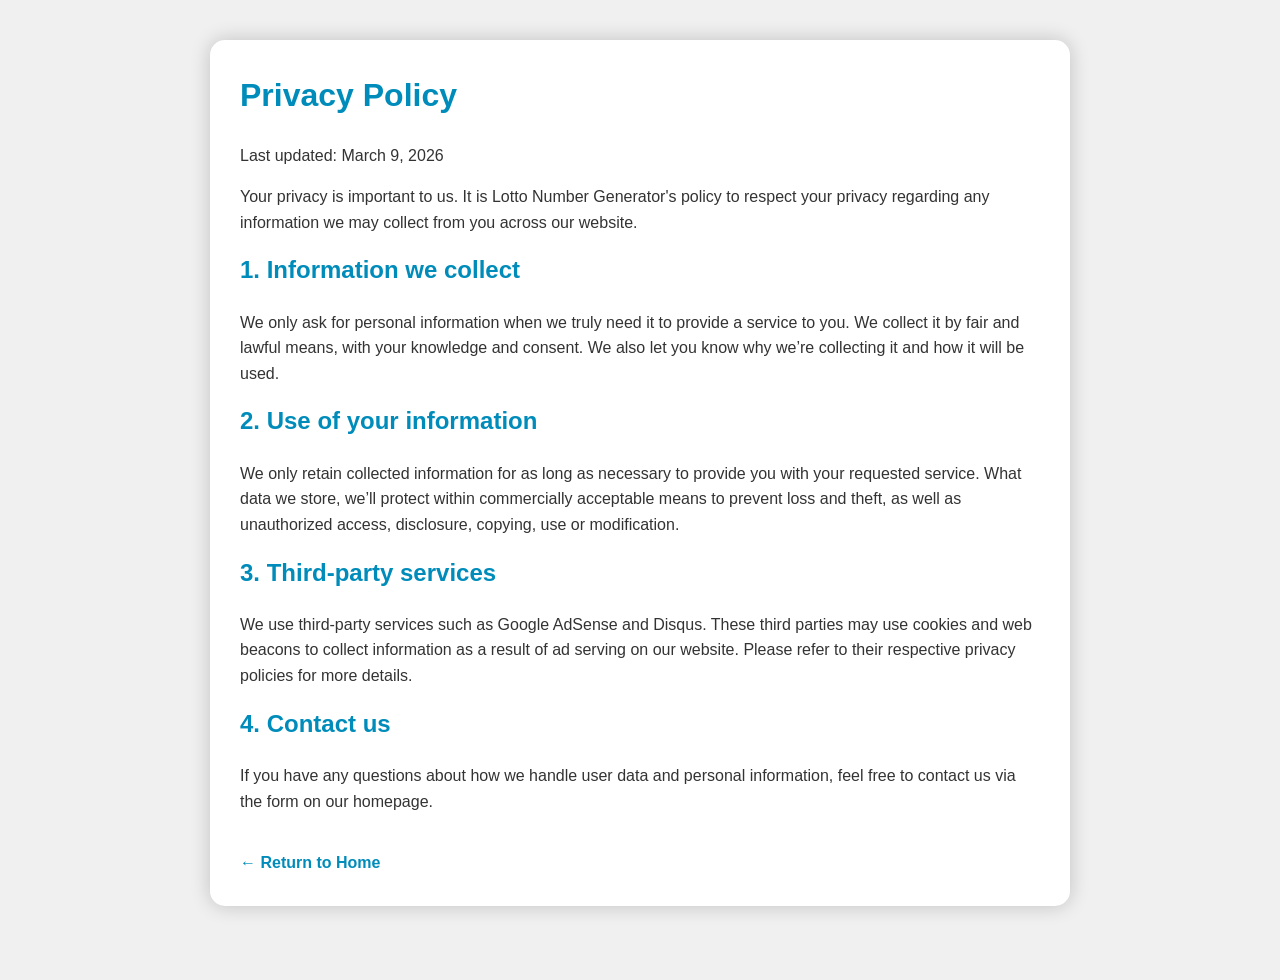
==== privacy.html @ 2accedd2 "feat: upgrade site for AdSense approval with content and policy pages" ====
<!DOCTYPE html>
<html lang="en">
<head>
    <meta charset="UTF-8">
    <meta name="viewport" content="width=device-width, initial-scale=1.0">
    <title>Privacy Policy - Lotto Number Generator</title>
    <meta name="google-adsense-account" content="ca-pub-4217713545229569">
    <script async src="https://pagead2.googlesyndication.com/pagead/js/adsbygoogle.js?client=ca-pub-4217713545229569"
     crossorigin="anonymous"></script>
    <link rel="stylesheet" href="style.css">
</head>
<body>
    <div class="content-container">
        <h1>Privacy Policy</h1>
        <p>Last updated: March 9, 2026</p>
        <p>Your privacy is important to us. It is Lotto Number Generator's policy to respect your privacy regarding any information we may collect from you across our website.</p>
        
        <h2>1. Information we collect</h2>
        <p>We only ask for personal information when we truly need it to provide a service to you. We collect it by fair and lawful means, with your knowledge and consent. We also let you know why we’re collecting it and how it will be used.</p>
        
        <h2>2. Use of your information</h2>
        <p>We only retain collected information for as long as necessary to provide you with your requested service. What data we store, we’ll protect within commercially acceptable means to prevent loss and theft, as well as unauthorized access, disclosure, copying, use or modification.</p>
        
        <h2>3. Third-party services</h2>
        <p>We use third-party services such as Google AdSense and Disqus. These third parties may use cookies and web beacons to collect information as a result of ad serving on our website. Please refer to their respective privacy policies for more details.</p>
        
        <h2>4. Contact us</h2>
        <p>If you have any questions about how we handle user data and personal information, feel free to contact us via the form on our homepage.</p>
        
        <a href="index.html" class="back-link">← Return to Home</a>
    </div>
    
    <script src="main.js"></script>
</body>
</html>
---- style.css ----
:root {
    --bg-color: #f0f0f0;
    --card-bg: white;
    --text-color: #333;
    --shadow: rgba(0, 0, 0, 0.2);
    --number-bg: #4CAF50;
    --btn-bg: #008CBA;
    --btn-color: white;
}

[data-theme="dark"] {
    --bg-color: #121212;
    --card-bg: #1e1e1e;
    --text-color: #f0f0f0;
    --shadow: rgba(255, 255, 255, 0.1);
    --number-bg: #81c784;
    --btn-bg: #4fc3f7;
    --btn-color: #121212;
}

body {
    background-color: var(--bg-color);
    color: var(--text-color);
    display: flex;
    flex-direction: column;
    align-items: center;
    min-height: 100vh;
    margin: 0;
    padding: 40px 20px;
    font-family: sans-serif;
    transition: background-color 0.3s, color 0.3s;
}

.lotto-machine, .contact-form-container, #disqus-container, .info-section, .content-container {
    background-color: var(--card-bg);
    border-radius: 15px;
    padding: 30px;
    box-shadow: 0 0 20px var(--shadow);
    text-align: center;
    transition: background-color 0.3s, box-shadow 0.3s;
    width: 100%;
    max-width: 500px;
    margin-bottom: 30px;
}

#disqus-container {
    text-align: left;
}

.info-section, .content-container {
    text-align: left;
    max-width: 800px;
    line-height: 1.6;
}

.info-section h2, .content-container h1, .content-container h2 {
    color: var(--btn-bg);
    margin-top: 0;
}

.contact-form-container h2 {
    margin-top: 0;
    margin-bottom: 20px;
}

.contact-form {
    display: flex;
    flex-direction: column;
    gap: 15px;
    text-align: left;
}

.form-group {
    display: flex;
    flex-direction: column;
    gap: 5px;
}

.form-group label {
    font-weight: bold;
    font-size: 14px;
}

.form-group input, .form-group textarea {
    padding: 10px;
    border: 1px solid var(--text-color);
    opacity: 0.7;
    border-radius: 5px;
    background-color: var(--card-bg);
    color: var(--text-color);
    font-size: 16px;
    transition: opacity 0.3s, border-color 0.3s;
}

.form-group input:focus, .form-group textarea:focus {
    opacity: 1;
    outline: none;
    border-color: var(--btn-bg);
}

.form-group textarea {
    resize: vertical;
    min-height: 100px;
}

#submit-btn {
    background-color: var(--btn-bg);
    color: var(--btn-color);
    padding: 12px;
    border: none;
    border-radius: 5px;
    cursor: pointer;
    font-size: 16px;
    font-weight: bold;
    transition: opacity 0.3s;
}

#submit-btn:hover {
    opacity: 0.9;
}

.numbers-container {
    display: flex;
    justify-content: center;
    margin-top: 20px;
}

.number {
    width: 50px;
    height: 50px;
    border-radius: 50%;
    background-color: var(--number-bg);
    color: white;
    display: flex;
    justify-content: center;
    align-items: center;
    font-size: 24px;
    margin: 0 5px;
    animation: bounce 0.5s ease-in-out;
}

@keyframes bounce {
    0% {
        transform: scale(0);
    }
    100% {
        transform: scale(1);
    }
}

#generate-btn, #theme-toggle {
    margin-top: 20px;
    padding: 10px 20px;
    border: none;
    border-radius: 5px;
    cursor: pointer;
    font-size: 16px;
    transition: background-color 0.3s, color 0.3s;
}

#generate-btn {
    background-color: var(--btn-bg);
    color: var(--btn-color);
}

#theme-toggle {
    background-color: transparent;
    border: 1px solid var(--text-color);
    color: var(--text-color);
}

/* Footer & Additional Pages */
.site-footer {
    width: 100%;
    text-align: center;
    padding: 20px 0;
    margin-top: 20px;
    border-top: 1px solid var(--text-color);
    opacity: 0.8;
}

.footer-links {
    margin-top: 10px;
}

.footer-links a, .back-link {
    color: var(--btn-bg);
    text-decoration: none;
    font-weight: bold;
}

.footer-links a:hover, .back-link:hover {
    text-decoration: underline;
}

.back-link {
    display: inline-block;
    margin-top: 20px;
}
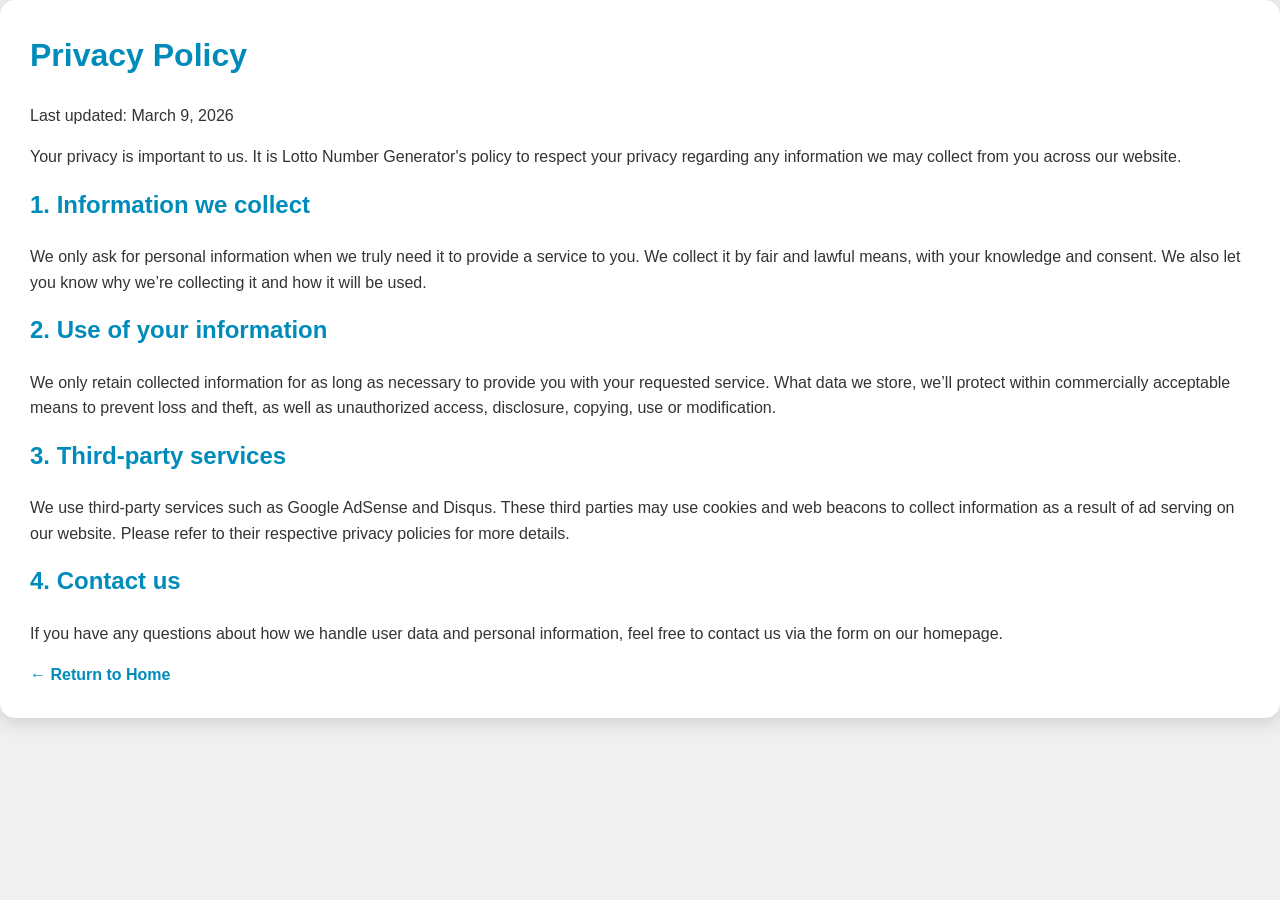
==== commit c1325018: "feat: add Google Tag (gtag.js) to all HTML files" ====
--- a/privacy.html
+++ b/privacy.html
@@ -4,6 +4,15 @@
     <meta charset="UTF-8">
     <meta name="viewport" content="width=device-width, initial-scale=1.0">
     <title>Privacy Policy - Lotto Number Generator</title>
+    <!-- Google tag (gtag.js) -->
+    <script async src="https://www.googletagmanager.com/gtag/js?id=G-JM45YGH4X4"></script>
+    <script>
+      window.dataLayer = window.dataLayer || [];
+      function gtag(){dataLayer.push(arguments);}
+      gtag('js', new Date());
+
+      gtag('config', 'G-JM45YGH4X4');
+    </script>
     <meta name="google-adsense-account" content="ca-pub-4217713545229569">
     <script async src="https://pagead2.googlesyndication.com/pagead/js/adsbygoogle.js?client=ca-pub-4217713545229569"
      crossorigin="anonymous"></script>
--- a/style.css
+++ b/style.css
@@ -2,54 +2,124 @@
     --bg-color: #f0f0f0;
     --card-bg: white;
     --text-color: #333;
-    --shadow: rgba(0, 0, 0, 0.2);
+    --shadow: rgba(0, 0, 0, 0.15);
     --number-bg: #4CAF50;
     --btn-bg: #008CBA;
     --btn-color: white;
+    --nav-bg: #ffffff;
 }
 
 [data-theme="dark"] {
     --bg-color: #121212;
     --card-bg: #1e1e1e;
     --text-color: #f0f0f0;
-    --shadow: rgba(255, 255, 255, 0.1);
+    --shadow: rgba(0, 0, 0, 0.5);
     --number-bg: #81c784;
     --btn-bg: #4fc3f7;
     --btn-color: #121212;
+    --nav-bg: #1e1e1e;
+}
+
+* {
+    box-sizing: border-box;
+}
+
+html {
+    scroll-behavior: smooth;
 }
 
 body {
     background-color: var(--bg-color);
     color: var(--text-color);
+    margin: 0;
+    padding: 0;
+    font-family: 'Segoe UI', Tahoma, Geneva, Verdana, sans-serif;
+    transition: background-color 0.3s, color 0.3s;
     display: flex;
     flex-direction: column;
     align-items: center;
-    min-height: 100vh;
+}
+
+/* Header & Navigation */
+.site-header {
+    width: 100%;
+    background-color: var(--nav-bg);
+    box-shadow: 0 2px 10px var(--shadow);
+    position: sticky;
+    top: 0;
+    z-index: 1000;
+    transition: background-color 0.3s;
+}
+
+.nav-container {
+    max-width: 1000px;
+    margin: 0 auto;
+    padding: 15px 20px;
+    display: flex;
+    justify-content: space-between;
+    align-items: center;
+}
+
+.nav-logo {
+    font-size: 24px;
+    font-weight: bold;
+    color: var(--btn-bg);
+}
+
+.nav-links {
+    list-style: none;
+    display: flex;
+    gap: 20px;
     margin: 0;
+    padding: 0;
+    align-items: center;
+}
+
+.nav-links a {
+    text-decoration: none;
+    color: var(--text-color);
+    font-weight: 500;
+    transition: color 0.3s;
+}
+
+.nav-links a:hover {
+    color: var(--btn-bg);
+}
+
+.main-content {
+    width: 100%;
+    max-width: 800px;
     padding: 40px 20px;
-    font-family: sans-serif;
-    transition: background-color 0.3s, color 0.3s;
-}
-
-.lotto-machine, .contact-form-container, #disqus-container, .info-section, .content-container {
+    display: flex;
+    flex-direction: column;
+    align-items: center;
+}
+
+.lotto-machine, .contact-form-container, #disqus-container, .info-section, .content-container, .disqus-wrapper {
     background-color: var(--card-bg);
     border-radius: 15px;
     padding: 30px;
-    box-shadow: 0 0 20px var(--shadow);
+    box-shadow: 0 4px 20px var(--shadow);
     text-align: center;
     transition: background-color 0.3s, box-shadow 0.3s;
     width: 100%;
-    max-width: 500px;
-    margin-bottom: 30px;
+    margin-bottom: 40px;
+}
+
+.disqus-wrapper h2 {
+    text-align: left;
+    margin-bottom: 20px;
 }
 
 #disqus-container {
     text-align: left;
+    box-shadow: none;
+    padding: 0;
+    margin-bottom: 0;
 }
 
 .info-section, .content-container {
     text-align: left;
-    max-width: 800px;
     line-height: 1.6;
 }
 
@@ -82,10 +152,10 @@
 }
 
 .form-group input, .form-group textarea {
-    padding: 10px;
+    padding: 12px;
     border: 1px solid var(--text-color);
     opacity: 0.7;
-    border-radius: 5px;
+    border-radius: 8px;
     background-color: var(--card-bg);
     color: var(--text-color);
     font-size: 16px;
@@ -100,34 +170,37 @@
 
 .form-group textarea {
     resize: vertical;
-    min-height: 100px;
+    min-height: 120px;
 }
 
 #submit-btn {
     background-color: var(--btn-bg);
     color: var(--btn-color);
-    padding: 12px;
+    padding: 14px;
     border: none;
-    border-radius: 5px;
+    border-radius: 8px;
     cursor: pointer;
     font-size: 16px;
     font-weight: bold;
-    transition: opacity 0.3s;
+    transition: opacity 0.3s, transform 0.2s;
 }
 
 #submit-btn:hover {
     opacity: 0.9;
+    transform: translateY(-2px);
 }
 
 .numbers-container {
     display: flex;
     justify-content: center;
-    margin-top: 20px;
+    flex-wrap: wrap;
+    margin-top: 30px;
+    gap: 10px;
 }
 
 .number {
-    width: 50px;
-    height: 50px;
+    width: 55px;
+    height: 55px;
     border-radius: 50%;
     background-color: var(--number-bg);
     color: white;
@@ -135,52 +208,59 @@
     justify-content: center;
     align-items: center;
     font-size: 24px;
-    margin: 0 5px;
+    font-weight: bold;
+    box-shadow: 0 4px 10px rgba(0,0,0,0.1);
     animation: bounce 0.5s ease-in-out;
 }
 
 @keyframes bounce {
-    0% {
-        transform: scale(0);
-    }
-    100% {
-        transform: scale(1);
-    }
+    0% { transform: scale(0); }
+    70% { transform: scale(1.1); }
+    100% { transform: scale(1); }
 }
 
 #generate-btn, #theme-toggle {
-    margin-top: 20px;
-    padding: 10px 20px;
+    padding: 12px 24px;
     border: none;
-    border-radius: 5px;
+    border-radius: 8px;
     cursor: pointer;
     font-size: 16px;
-    transition: background-color 0.3s, color 0.3s;
+    font-weight: bold;
+    transition: all 0.3s;
 }
 
 #generate-btn {
     background-color: var(--btn-bg);
     color: var(--btn-color);
+    margin-top: 30px;
+    font-size: 18px;
 }
 
 #theme-toggle {
     background-color: transparent;
-    border: 1px solid var(--text-color);
-    color: var(--text-color);
-}
-
-/* Footer & Additional Pages */
+    border: 1px solid var(--btn-bg);
+    color: var(--btn-bg);
+    padding: 8px 15px;
+}
+
+#theme-toggle:hover {
+    background-color: var(--btn-bg);
+    color: var(--btn-color);
+}
+
+/* Footer */
 .site-footer {
     width: 100%;
+    max-width: 800px;
     text-align: center;
-    padding: 20px 0;
+    padding: 30px 20px;
     margin-top: 20px;
     border-top: 1px solid var(--text-color);
     opacity: 0.8;
 }
 
 .footer-links {
-    margin-top: 10px;
+    margin-top: 15px;
 }
 
 .footer-links a, .back-link {
@@ -193,7 +273,41 @@
     text-decoration: underline;
 }
 
-.back-link {
-    display: inline-block;
-    margin-top: 20px;
+/* Back to Top Button */
+#back-to-top {
+    display: none;
+    position: fixed;
+    bottom: 30px;
+    right: 30px;
+    z-index: 99;
+    background-color: var(--btn-bg);
+    color: var(--btn-color);
+    border: none;
+    outline: none;
+    width: 45px;
+    height: 45px;
+    cursor: pointer;
+    border-radius: 50%;
+    font-size: 20px;
+    box-shadow: 0 4px 10px var(--shadow);
+    transition: opacity 0.3s;
+}
+
+#back-to-top:hover {
+    opacity: 0.8;
+}
+
+@media (max-width: 600px) {
+    .nav-links {
+        gap: 10px;
+        font-size: 14px;
+    }
+    .nav-logo {
+        font-size: 20px;
+    }
+    .number {
+        width: 45px;
+        height: 45px;
+        font-size: 20px;
+    }
 }
